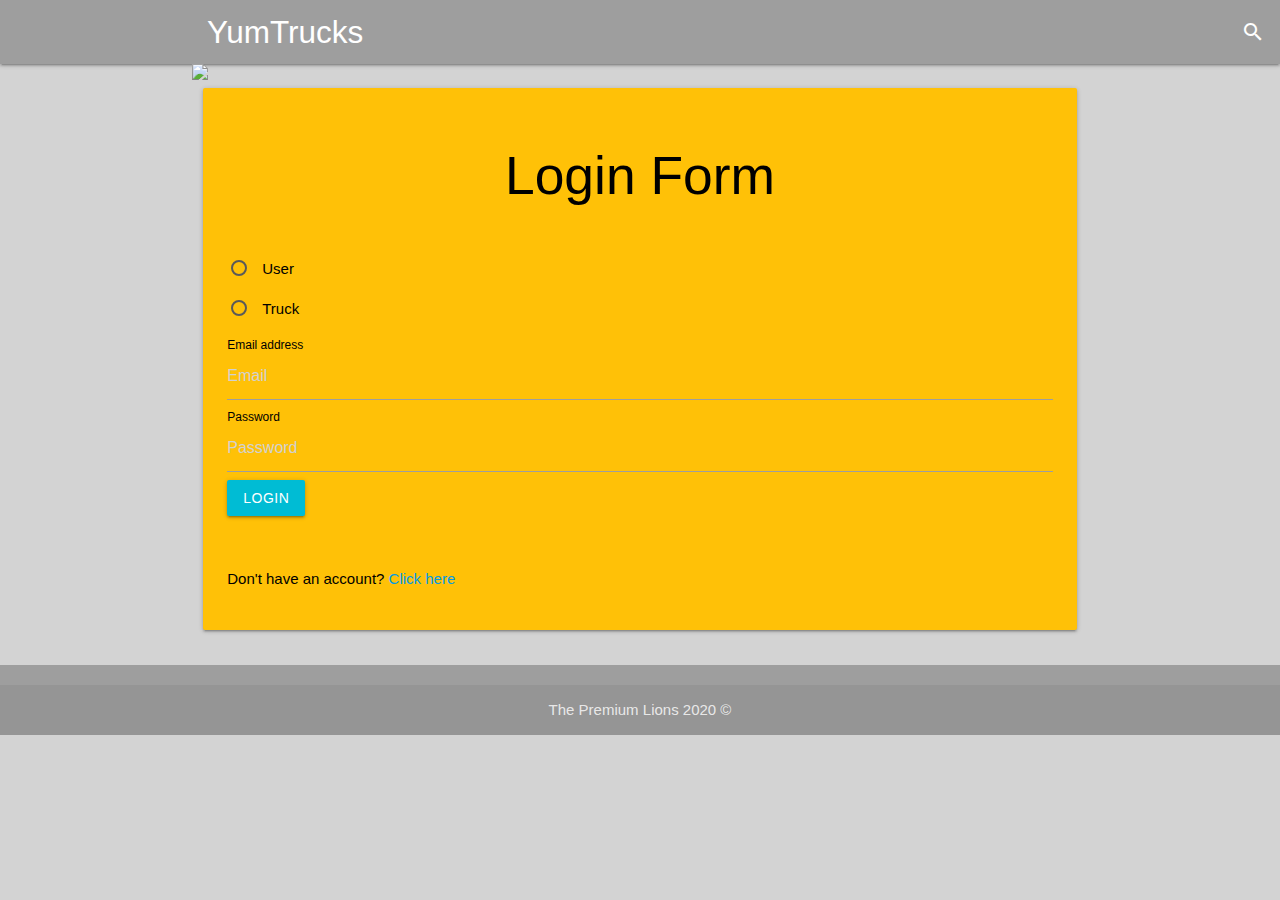
==== public/index.html @ dfd4e125 "added passport and page JS logic" ====
<html lang="en">

<head>
  <title>Passport Authentication</title>
  <meta charset="UTF-8">
  <meta name="viewport" content="width=device-width, initial-scale=1">
  <!-- Compiled and minified CSS -->
  <link rel="stylesheet" href="https://cdnjs.cloudflare.com/ajax/libs/materialize/1.0.0/css/materialize.min.css">
  <link href="stylesheets/style.css" rel="stylesheet">
  <link href="https://fonts.googleapis.com/icon?family=Material+Icons"
      rel="stylesheet">
  <!-- Favicon -->
  <link rel="shortcut icon" type="image/png" href="./images/foodtruck.jpg">
</head>

<body>
  <nav>
    <div class="nav-wrapper grey">
      <a href="/index.html" class="brand-logo"><i class="material-icons">fastfood</i>YumTrucks</a>
      <ul class="right hide-on-med-and-down">
        <li><a href="/search"><i class="material-icons">search</i></a></li>
      </ul>
    </div>
  </nav>
  
  <div class="container">
    <span><img class="responsive-img" src="../public/images/healthyeating.jpg"></span>
    <div class="row" class="valign-wrapper">
      <div class=" col s12">  
        <!-- col-md-6 col-md-offset-3 -->
        <div class="card-panel amber">
        <h2>Login Form</h2>
        <form class="login">
          <div class="form-group">
            <p>
              <label>
                  <input class="reg-type" name="reg-type" type="radio"
                      id="user" value="user" />
                  <span>User</span>
              </label>
          </p>
          <p>
              <label>
                  <input class="reg-type" name="reg-type"
                      type="radio" id="truck" value="truck" />
                  <span>Truck</span>
              </label>
          </p>
            <label for="exampleInputEmail1">Email address</label>
            <input type="email" class="form-control" id="email-input" placeholder="Email">
          </div>
          <div class="form-group">
            <label for="exampleInputPassword1">Password</label>
            <input type="password" class="form-control" id="password-input" placeholder="Password">
          </div>
          <button type="submit" class="btn btn-default cyan">Login</button>
        </form>
        <br />
        <p>Don't have an account? <a href="/registration">Click here</a></p>
        </div>
      </div>
    </div>
  </div>

  <div id="space"></div>
  <!-- Footer -->
  <footer class="page-footer grey">
    <div class="footer-copyright">
      <div class="container" class="grey-text text-lighten-4 right">
        The Premium Lions 2020 ©
      </div>
    </div>
  </footer>

  <script src="https://cdnjs.cloudflare.com/ajax/libs/jquery/3.2.1/jquery.min.js"></script>
  <script src="https://cdnjs.cloudflare.com/ajax/libs/materialize/1.0.0/js/materialize.min.js"></script>
  <script type="text/javascript" src="js/login.js"></script>
</body>
</html>
---- public/stylesheets/style.css ----
form.signup,
form.login {
  margin-top: 50px;
}

/* .container {
  background-image: url("../public/images/healthyeating.jpg");
} */

.navbar-header {
  font-size: x-large;
}

label {
  color: black;
}

input {
  color: black;
}

#search {
  border-radius: 24px;
  padding: 5px;
  /* position: absolute; */
  float: right;
  background-color: grey;
  width: 42px;
  height: 42px;
  /* margin-left: 800px; */
  margin-left: 5px;
  margin-right: 10px;
  /* margin-bottom: 1000px; */
}

h2 {
  text-align: center;
}

img {
  
}

/* Footer */
body {
  display: flex;
  min-height: 100vh;
  flex-direction: column;
  background-color: lightgray;
  color: #000000;
}

main {
  flex: 1 0 auto;
}

.footer-copyright {
  text-align: center;
}
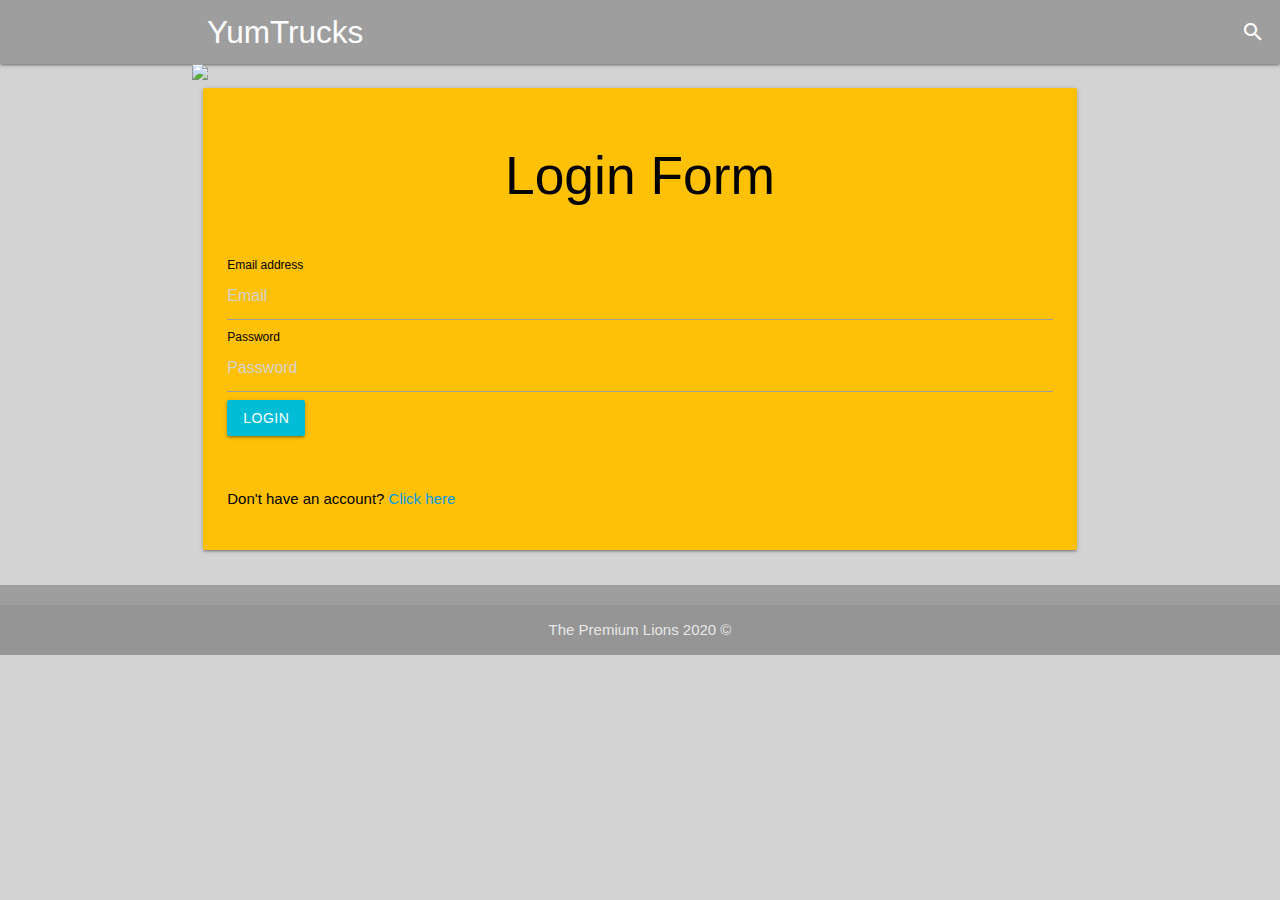
==== commit 96f52baf: "overhauled the dB, routes, html pages, and JS" ====
--- a/public/index.html
+++ b/public/index.html
@@ -24,7 +24,7 @@
   </nav>
   
   <div class="container">
-    <span><img class="responsive-img" src="../public/images/healthyeating.jpg"></span>
+    <span><img class="responsive-img" src="images/healthyeating.jpg"></span>
     <div class="row" class="valign-wrapper">
       <div class=" col s12">  
         <!-- col-md-6 col-md-offset-3 -->
@@ -32,20 +32,6 @@
         <h2>Login Form</h2>
         <form class="login">
           <div class="form-group">
-            <p>
-              <label>
-                  <input class="reg-type" name="reg-type" type="radio"
-                      id="user" value="user" />
-                  <span>User</span>
-              </label>
-          </p>
-          <p>
-              <label>
-                  <input class="reg-type" name="reg-type"
-                      type="radio" id="truck" value="truck" />
-                  <span>Truck</span>
-              </label>
-          </p>
             <label for="exampleInputEmail1">Email address</label>
             <input type="email" class="form-control" id="email-input" placeholder="Email">
           </div>
@@ -74,6 +60,6 @@
 
   <script src="https://cdnjs.cloudflare.com/ajax/libs/jquery/3.2.1/jquery.min.js"></script>
   <script src="https://cdnjs.cloudflare.com/ajax/libs/materialize/1.0.0/js/materialize.min.js"></script>
-  <script type="text/javascript" src="js/login.js"></script>
+  <script type="text/javascript" src="js/index.js"></script>
 </body>
 </html>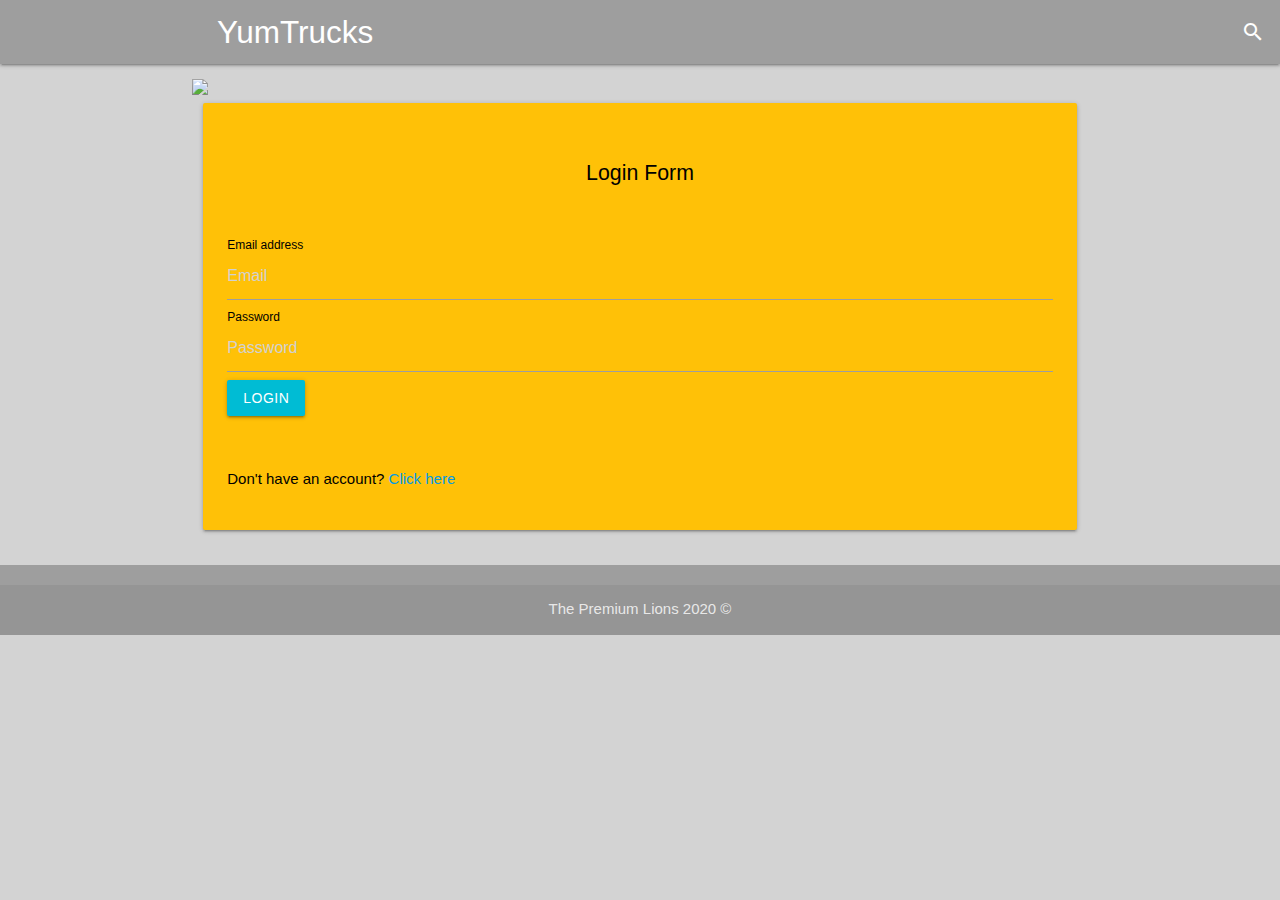
==== commit 8b493c42: "Merge pull request #31 from K-ai30/truckspages3" ====
--- a/public/index.html
+++ b/public/index.html
@@ -1,7 +1,7 @@
 <html lang="en">
 
 <head>
-  <title>Passport Authentication</title>
+  <title>Landing Page</title>
   <meta charset="UTF-8">
   <meta name="viewport" content="width=device-width, initial-scale=1">
   <!-- Compiled and minified CSS -->
--- a/public/stylesheets/style.css
+++ b/public/stylesheets/style.css
@@ -3,12 +3,12 @@
   margin-top: 50px;
 }
 
-/* .container {
-  background-image: url("../public/images/healthyeating.jpg");
+/* .navbar-header {
+  font-size: x-large;
 } */
 
-.navbar-header {
-  font-size: x-large;
+.brand-logo {
+  margin-left: 10px;
 }
 
 label {
@@ -17,6 +17,10 @@
 
 input {
   color: black;
+} 
+
+.responsive-img {
+  margin-top: 15px;
 }
 
 #search {
@@ -33,12 +37,28 @@
   /* margin-bottom: 1000px; */
 }
 
+h1 {
+  font-size: 12pt;
+}
+
 h2 {
   text-align: center;
+  font-size: 16pt;
 }
 
-img {
-  
+h3 {
+  text-align: center;
+  font-size: 14pt;
+}
+
+h4 {
+  text-align: center;
+  font-size: 14pt;
+}
+
+#restart {
+  float: right;
+  margin-top: 12px;
 }
 
 /* Footer */
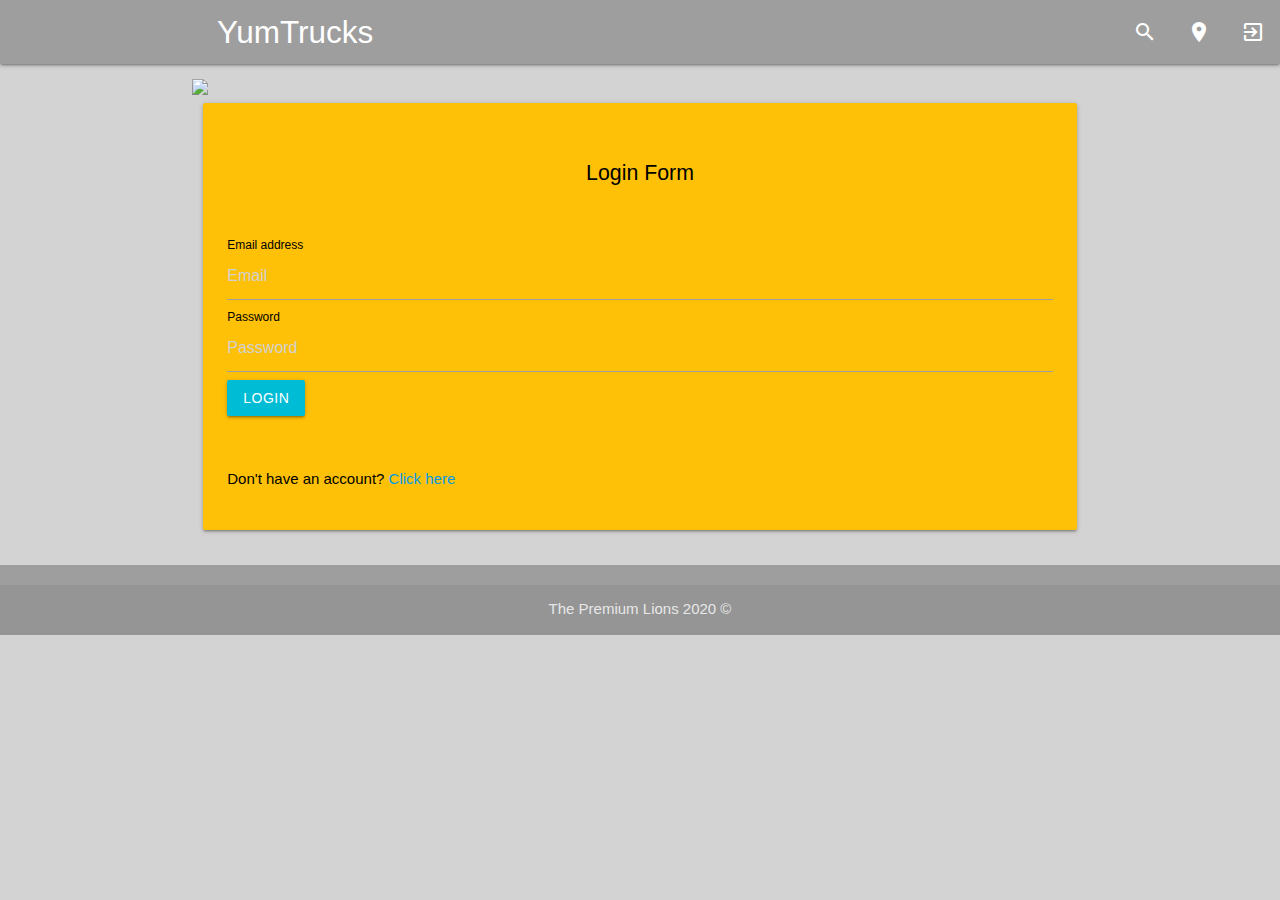
==== commit 434efea1: "Merge pull request #37 from K-ai30/navbar-icons" ====
--- a/public/index.html
+++ b/public/index.html
@@ -19,6 +19,8 @@
       <a href="/index.html" class="brand-logo"><i class="material-icons">fastfood</i>YumTrucks</a>
       <ul class="right hide-on-med-and-down">
         <li><a href="/search"><i class="material-icons">search</i></a></li>
+        <li><a href="/location"><i class="material-icons">location_on</i></a></li>
+        <li><a href="/logout"><i class="material-icons">exit_to_app</i></a></li>
       </ul>
     </div>
   </nav>
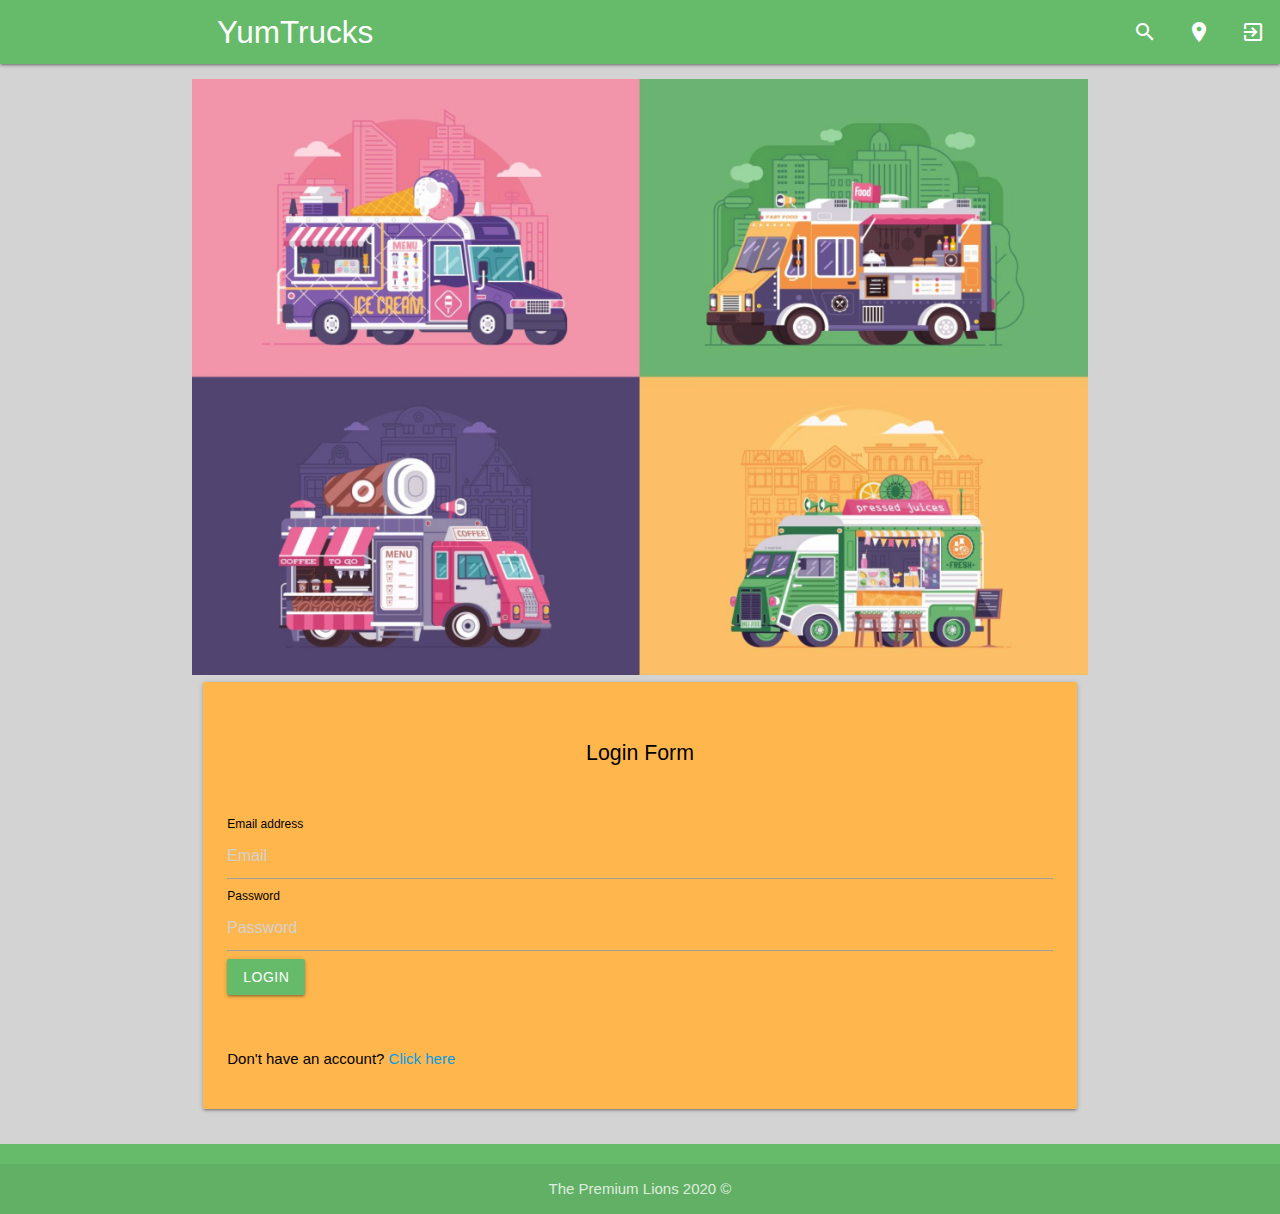
==== commit c5896df0: "actually added colors and new banner" ====
--- a/public/index.html
+++ b/public/index.html
@@ -1,58 +1,62 @@
 <html lang="en">
 
 <head>
-  <title>Landing Page</title>
+  <title>Home</title>
   <meta charset="UTF-8">
   <meta name="viewport" content="width=device-width, initial-scale=1">
-  <!-- Compiled and minified CSS -->
   <link rel="stylesheet" href="https://cdnjs.cloudflare.com/ajax/libs/materialize/1.0.0/css/materialize.min.css">
   <link href="stylesheets/style.css" rel="stylesheet">
-  <link href="https://fonts.googleapis.com/icon?family=Material+Icons"
-      rel="stylesheet">
-  <!-- Favicon -->
+  <link href="https://fonts.googleapis.com/icon?family=Material+Icons" rel="stylesheet">
   <link rel="shortcut icon" type="image/png" href="./images/foodtruck.jpg">
 </head>
 
 <body>
-  <nav>
-    <div class="nav-wrapper grey">
-      <a href="/index.html" class="brand-logo"><i class="material-icons">fastfood</i>YumTrucks</a>
-      <ul class="right hide-on-med-and-down">
-        <li><a href="/search"><i class="material-icons">search</i></a></li>
-        <li><a href="/location"><i class="material-icons">location_on</i></a></li>
-        <li><a href="/logout"><i class="material-icons">exit_to_app</i></a></li>
-      </ul>
-    </div>
-  </nav>
-  
+  <div class="topnav">
+    <nav>
+      <div class="nav-wrapper green lighten-1">
+        <a href="/index.html" class="brand-logo"><i class="material-icons">fastfood</i>YumTrucks</a>
+        <a href="#" data-target="mobile-demo" class="sidenav-trigger"><i class="material-icons">menu</i></a>
+        <ul class="right hide-on-med-and-down">
+          <ul class="right hide-on-med-and-down">
+            <li><a href="/search"><i class="material-icons">search</i></a></li>
+            <li><a href="/location"><i class="material-icons">location_on</i></a></li>
+            <li><a href="/logout"><i class="material-icons">exit_to_app</i></a></li>
+          </ul>
+      </div>
+    </nav>
+    <ul class="sidenav" id="mobile-demo">
+      <li><a href="/search">Search</a></li>
+      <li><a href="/location">Change Location</a></li>
+      <li><a href="/logout">Logout</a></li>
+    </ul>
+  </div>
+
   <div class="container">
-    <span><img class="responsive-img" src="images/healthyeating.jpg"></span>
+    <span><img class="responsive-img" src="images/TruckBanner.png"></span>
     <div class="row" class="valign-wrapper">
-      <div class=" col s12">  
-        <!-- col-md-6 col-md-offset-3 -->
-        <div class="card-panel amber">
-        <h2>Login Form</h2>
-        <form class="login">
-          <div class="form-group">
-            <label for="exampleInputEmail1">Email address</label>
-            <input type="email" class="form-control" id="email-input" placeholder="Email">
-          </div>
-          <div class="form-group">
-            <label for="exampleInputPassword1">Password</label>
-            <input type="password" class="form-control" id="password-input" placeholder="Password">
-          </div>
-          <button type="submit" class="btn btn-default cyan">Login</button>
-        </form>
-        <br />
-        <p>Don't have an account? <a href="/registration">Click here</a></p>
+      <div class=" col s12">
+        <div class="card-panel orange lighten-2">
+          <h2>Login Form</h2>
+          <form class="login">
+            <div class="form-group">
+              <label for="exampleInputEmail1">Email address</label>
+              <input type="search" class="form-control" id="email-input" placeholder="Email">
+            </div>
+            <div class="form-group">
+              <label for="exampleInputPassword1">Password</label>
+              <input type="password" class="form-control" id="password-input" placeholder="Password">
+            </div>
+            <button type="submit" class="btn btn-default green lighten-1">Login</button>
+          </form>
+          <br />
+          <p>Don't have an account? <a href="/registration">Click here</a></p>
         </div>
       </div>
     </div>
   </div>
 
   <div id="space"></div>
-  <!-- Footer -->
-  <footer class="page-footer grey">
+  <footer class="page-footer green lighten-1">
     <div class="footer-copyright">
       <div class="container" class="grey-text text-lighten-4 right">
         The Premium Lions 2020 ©
@@ -64,4 +68,5 @@
   <script src="https://cdnjs.cloudflare.com/ajax/libs/materialize/1.0.0/js/materialize.min.js"></script>
   <script type="text/javascript" src="js/index.js"></script>
 </body>
+
 </html>